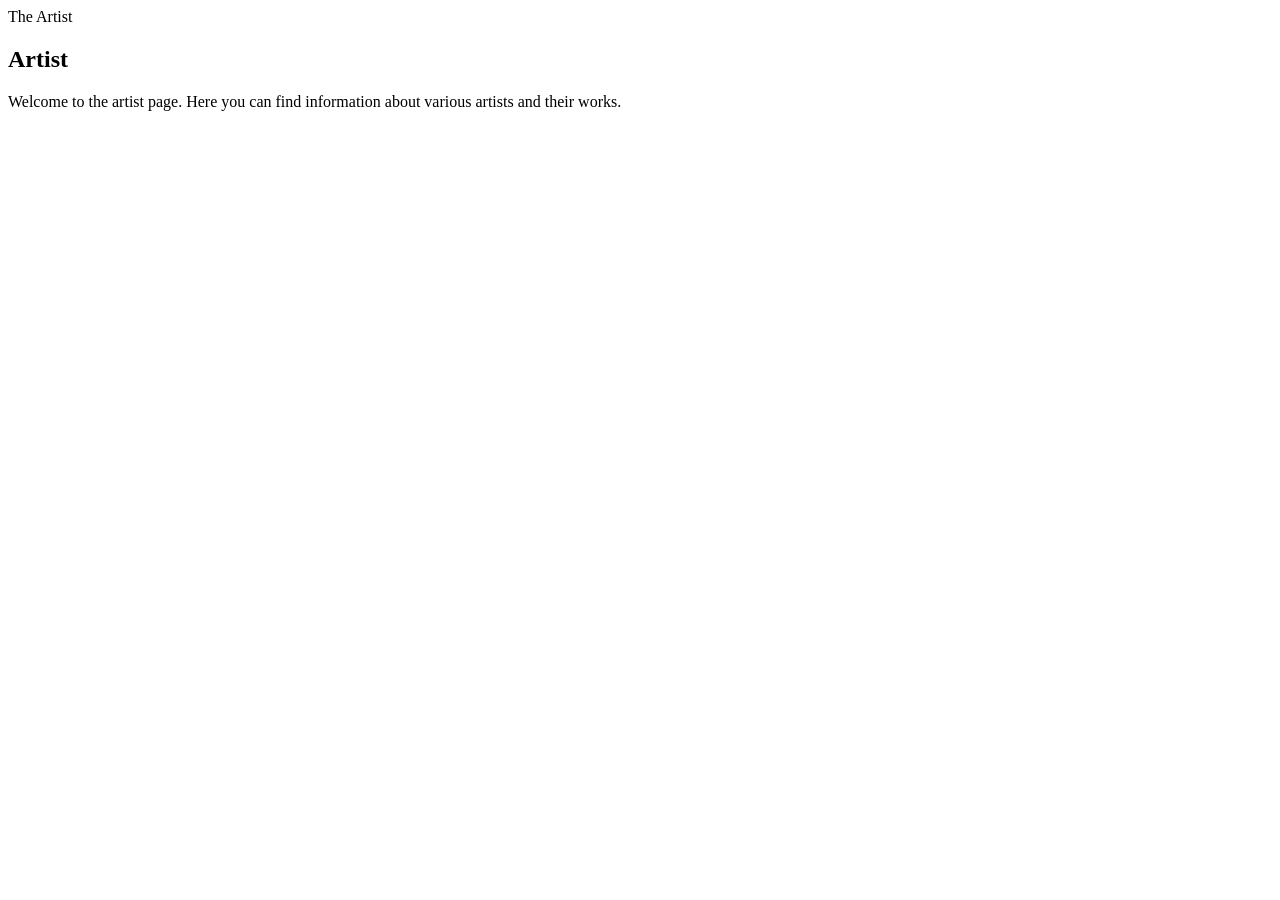
==== theartist.html @ 09667d24 "title, footer fixed title, added footer" ====
<!DOCTYPE html>
<html lang="en">
<head>
    <meta charset="UTF-8">
    <meta name="viewport" content="width=device-width, initial-scale=1.0">
    <title>The Artist</title>

</head>
<body>
    <header> The Artist</header>
    <main>
        <section>
            <h1>Artist</h1>
            <p>Welcome to the artist page. Here you can find information about various artists and their works.</p>
        </section>

        <footer>

        </footer>

</body>
</html>
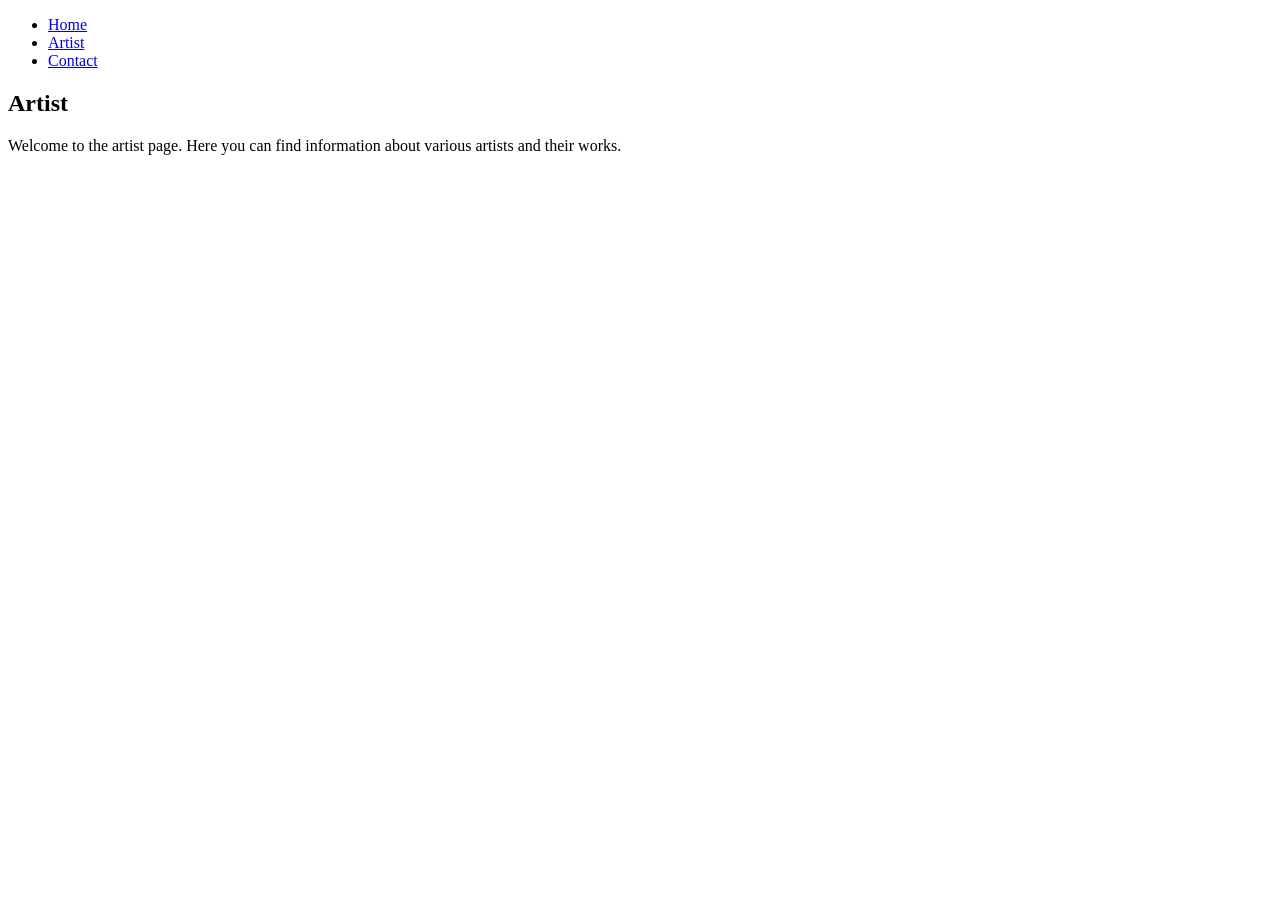
==== commit 07198e02: "added nav bar home, artist, contact for now. Will need to connect other page once we have it...." ====
--- a/theartist.html
+++ b/theartist.html
@@ -7,7 +7,14 @@
 
 </head>
 <body>
-    <header> The Artist</header>
+    <nav id="main-nav">
+        <ul>
+            <li><a href="index.html">Home</a></li>
+            <li><a href="theartist.html">Artist</a></li>
+            <li><a href="contact.html">Contact</a></li>
+        </ul>
+    </nav>
+    
     <main>
         <section>
             <h1>Artist</h1>
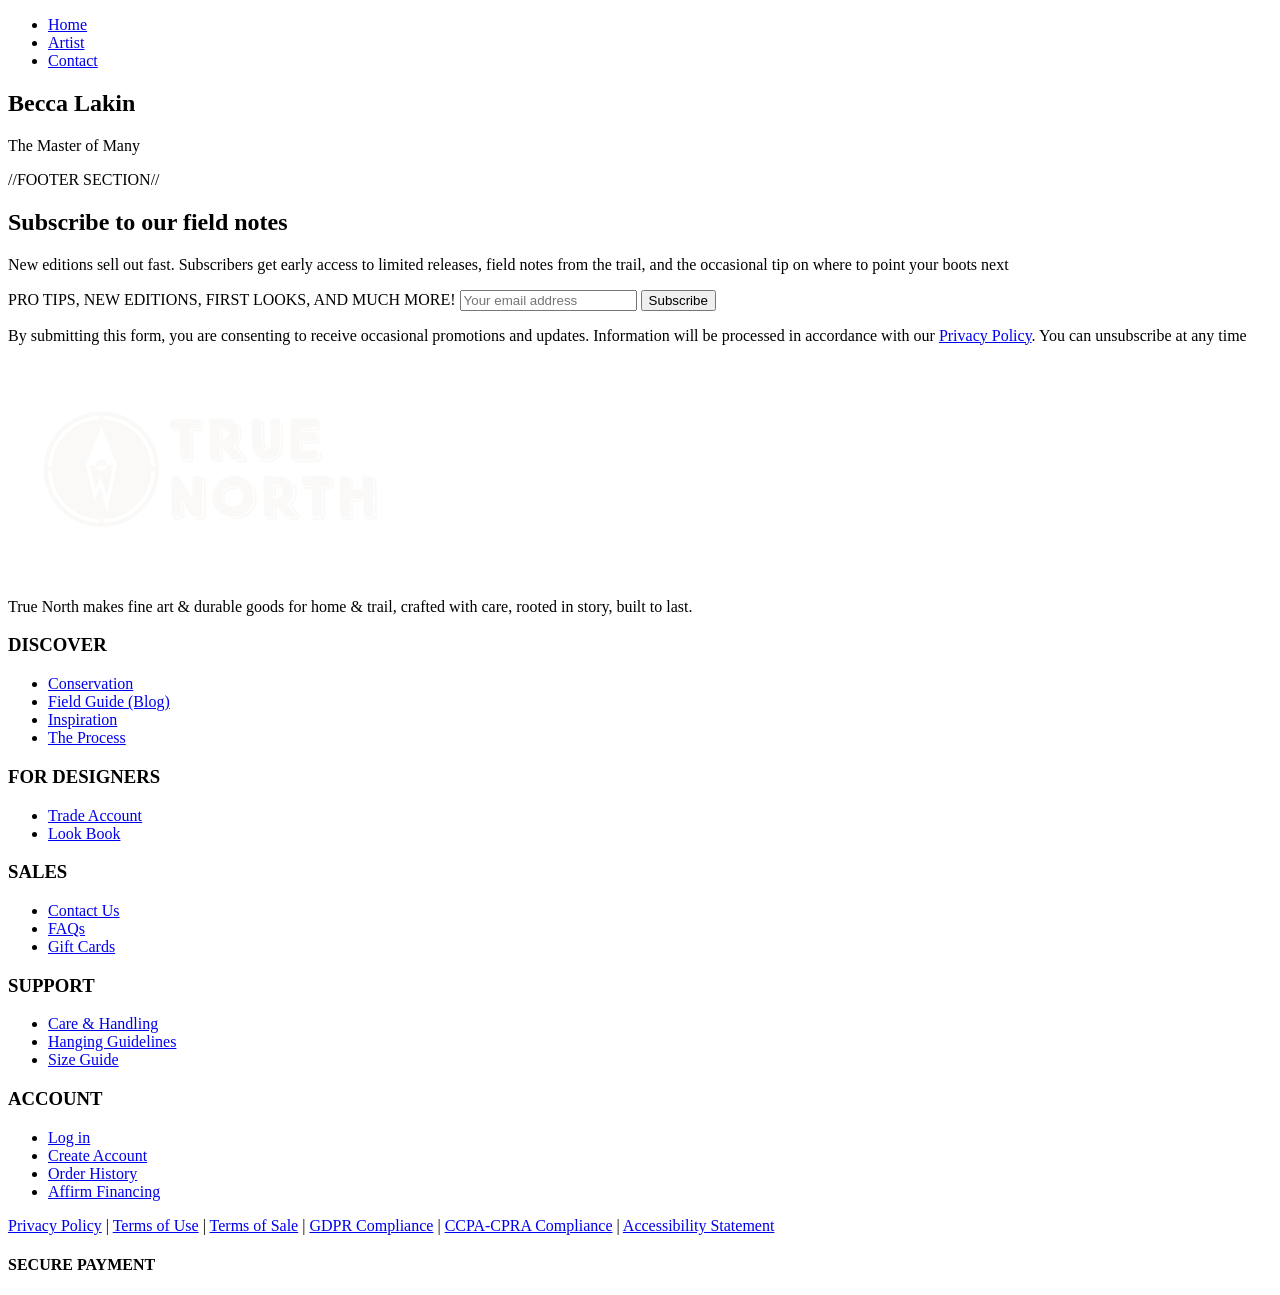
==== commit c1f53002: "added footer html and css" ====
--- a/theartist.html
+++ b/theartist.html
@@ -4,6 +4,7 @@
     <meta charset="UTF-8">
     <meta name="viewport" content="width=device-width, initial-scale=1.0">
     <title>The Artist</title>
+    <link rel="stylesheet" href="css/theartist.css">
 
 </head>
 <body>
@@ -14,16 +15,124 @@
             <li><a href="contact.html">Contact</a></li>
         </ul>
     </nav>
-    
+
     <main>
         <section>
-            <h1>Artist</h1>
-            <p>Welcome to the artist page. Here you can find information about various artists and their works.</p>
+            <h1>Becca Lakin</h1>
+            <p>The Master of Many</p>
         </section>
 
+
+
+
+
+
+
+
+
+
+
+
+        //FOOTER SECTION//
         <footer>
-
-        </footer>
+        <section class="footer-sub">
+            <div class="footer-container">
+                <section class="footer-sub-content">
+                    <h2>Subscribe to our field notes</h2>
+                    <p>New editions sell out fast. Subscribers get early access to limited releases, field notes from the trail, and the occasional tip on where to point your boots next</p>
+                </section>
+                <section class="footer-sub-form">
+                    <form id="newsletter-form">
+                        <label for="sub-email">PRO TIPS, NEW EDITIONS, FIRST LOOKS, AND MUCH MORE!</label>
+                        <input type="email" id="sub-email" name="email" placeholder="Your email address" required>
+                        <button type="submit">Subscribe</button>
+                    </form>
+                    <p>By submitting this form, you are consenting to receive occasional promotions and updates. Information will be processed in accordance with our <a href="#" id="privacy-link">Privacy Policy</a>. You can unsubscribe at any time</p>
+                </section>
+            </div>
+        </section>
+        <section id="footer-links">
+            <div class="footer-container">
+                <section id="footer-social">
+                    <img src="Images/logos/logo_white.png" alt="True North logo" class="logo">
+                    <p>True North makes fine art &amp; durable goods for home &amp; trail, crafted with care, rooted in story, built to last.</p>
+                    <div class="social-links">
+                        <a href="https://facebook.com/yourpage" target="_blank" rel="noopener noreferrer" aria-label="Facebook">
+                            <i class="fa-brands fa-facebook"></i>
+                        </a>
+                        <a href="https://instagram.com/yourpage" target="_blank" rel="noopener noreferrer" aria-label="Instagram">
+                            <i class="fa-brands fa-instagram"></i>
+                        </a>
+                        <a href="https://linkedin.com/company/yourpage" target="_blank" rel="noopener noreferrer" aria-label="LinkedIn">
+                            <i class="fa-brands fa-linkedin"></i>
+                        </a>
+                        <a href="https://pinterest.com/yourpage" target="_blank" rel="noopener noreferrer" aria-label="Pinterest">
+                            <i class="fa-brands fa-pinterest"></i>
+                        </a>
+                    </div>
+                </section>
+                <nav class="footer-discover" aria-labelledby="discover-heading">
+                    <h3 id="discover-heading">DISCOVER</h3>
+                    <ul class="link-list">
+                        <li><a href="#" class="footer-link">Conservation</a></li>
+                        <li><a href="#" class="footer-link">Field Guide (Blog)</a></li>
+                        <li><a href="#" class="footer-link">Inspiration</a></li>
+                        <li><a href="#" class="footer-link">The Process</a></li>
+                    </ul>
+                </nav>
+                <nav class="footer-designers" aria-labelledby="designers-heading">
+                    <h3 id="designers-heading">FOR DESIGNERS</h3>
+                    <ul class="link-list">
+                        <li><a href="#" class="footer-link">Trade Account</a></li>
+                        <li><a href="#" class="footer-link">Look Book</a></li>
+                    </ul>
+                </nav>
+                <nav class="footer-sales" aria-labelledby="sales-heading">
+                    <h3 id="sales-heading">SALES</h3>
+                    <ul class="link-list">
+                        <li><a href="#" class="footer-link">Contact Us</a></li>
+                        <li><a href="#" class="footer-link">FAQs</a></li>
+                        <li><a href="#" class="footer-link">Gift Cards</a></li>
+                    </ul>
+                </nav>
+                <nav class="footer-support" aria-labelledby="support-heading">
+                    <h3 id="support-heading">SUPPORT</h3>
+                    <ul class="link-list">
+                        <li><a href="#" class="footer-link">Care &amp; Handling</a></li>
+                        <li><a href="#" class="footer-link">Hanging Guidelines</a></li>
+                        <li><a href="#" class="footer-link">Size Guide</a></li>
+                    </ul>
+                </nav>
+                <nav class="footer-account" aria-labelledby="account-heading">
+                    <h3 id="account-heading">ACCOUNT</h3>
+                    <ul class="link-list">
+                        <li><a href="#" class="footer-link">Log in</a></li>
+                        <li><a href="#" class="footer-link">Create Account</a></li>
+                        <li><a href="#" class="footer-link">Order History</a></li>
+                        <li><a href="#" class="footer-link">Affirm Financing</a></li>
+                    </ul>
+                </nav>
+            </div>
+        </section>
+        <section id="footer-terms">
+            <div class="footer-container">
+                <section id="term-links">
+                    <p><a href="#">Privacy Policy</a>    |    <a href="#">Terms of Use</a>    |    <a href="#">Terms of Sale</a>    |    <a href="#">GDPR Compliance</a>    |    <a href="#">CCPA-CPRA Compliance</a>    |    <a href="#">Accessibility Statement</a></p>
+                </section>
+                <section id="term-payment">
+                    <h4>SECURE PAYMENT</h4>
+                    <div class="payment-icons">
+                        <i class="fa-brands fa-cc-visa"></i>
+                        <i class="fa-brands fa-cc-mastercard"></i>
+                        <i class="fa-brands fa-cc-amex"></i>
+                        <i class="fa-brands fa-cc-paypal"></i>
+                        <i class="fa-brands fa-cc-amazon-pay"></i>
+                        <i class="fa-brands fa-google-pay"></i>
+                    </div>
+                </section>
+            </div>
+        </section>
+    </footer>
 
 </body>
 </html>
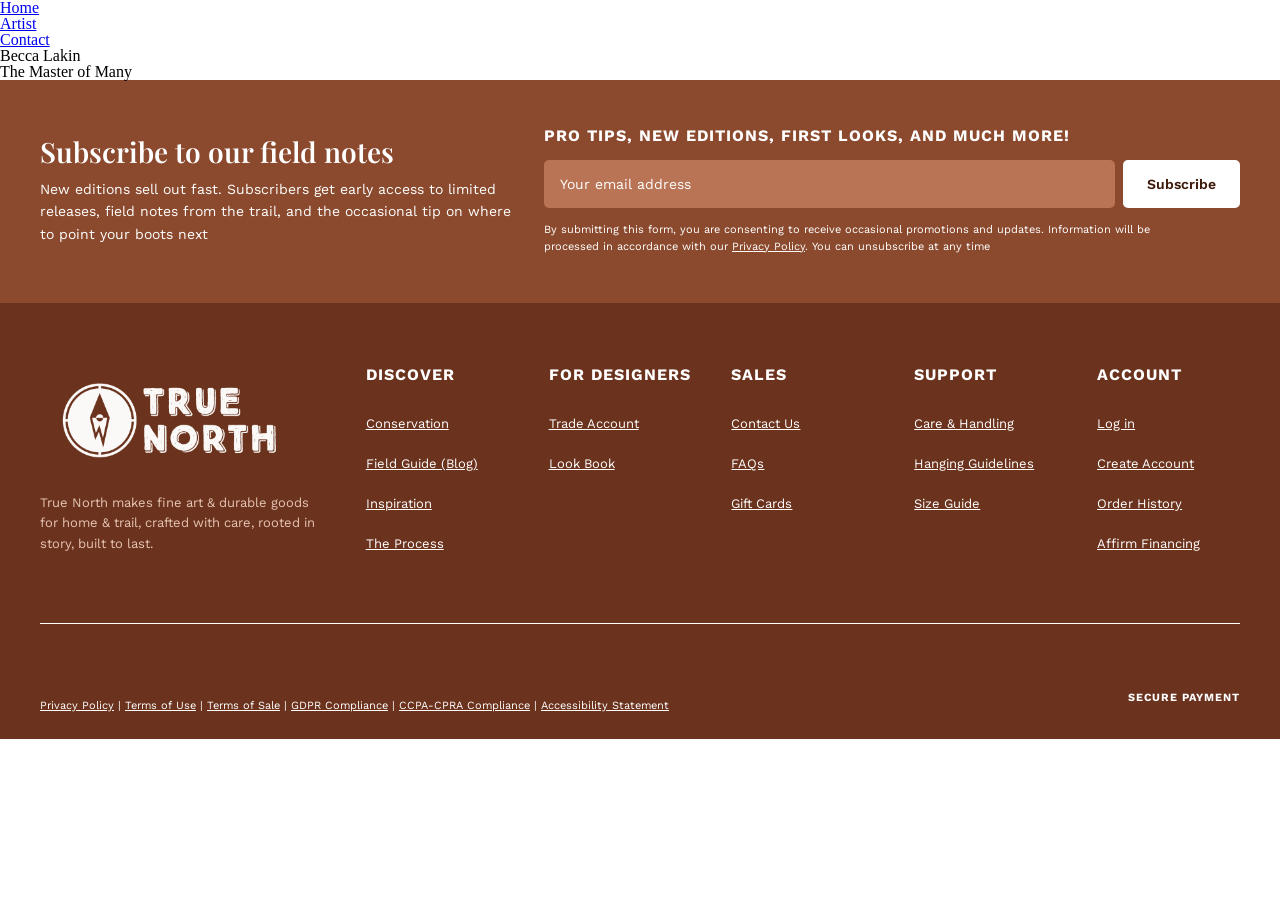
==== commit e4cb216d: "fixed css link, fixed comment not in css folder, fixed stylesheet link and fixed comment" ====
--- a/theartist.html
+++ b/theartist.html
@@ -4,7 +4,7 @@
     <meta charset="UTF-8">
     <meta name="viewport" content="width=device-width, initial-scale=1.0">
     <title>The Artist</title>
-    <link rel="stylesheet" href="css/theartist.css">
+    <link rel="stylesheet" href="theartist.css">
 
 </head>
 <body>
@@ -33,7 +33,7 @@
 
 
 
-        //FOOTER SECTION//
+        <!-- FOOTER SECTION -->
         <footer>
         <section class="footer-sub">
             <div class="footer-container">
--- a/theartist.css
+++ b/theartist.css
@@ -0,0 +1,394 @@
+/* clear styles */
+/* http://meyerweb.com/eric/tools/css/reset/ 
+   v2.0 | 20110126
+   License: none (public domain)
+*/
+
+html, body, div, span, applet, object, iframe,
+h1, h2, h3, h4, h5, h6, p, blockquote, pre,
+a, abbr, acronym, address, big, cite, code,
+del, dfn, em, img, ins, kbd, q, s, samp,
+small, strike, strong, sub, sup, tt, var,
+b, u, i, center,
+dl, dt, dd, ol, ul, li,
+fieldset, form, label, legend,
+table, caption, tbody, tfoot, thead, tr, th, td,
+article, aside, canvas, details, embed, 
+figure, figcaption, footer, header, hgroup, 
+menu, nav, output, ruby, section, summary,
+time, mark, audio, video {
+	margin: 0;
+	padding: 0;
+	border: 0;
+	font-size: 100%;
+	font: inherit;
+	vertical-align: baseline;
+}
+/* HTML5 display-role reset for older browsers */
+article, aside, details, figcaption, figure, 
+footer, header, hgroup, menu, nav, section {
+	display: block;
+}
+body {
+	line-height: 1;
+}
+ol, ul {
+	list-style: none;
+}
+blockquote, q {
+	quotes: none;
+}
+blockquote:before, blockquote:after,
+q:before, q:after {
+	content: '';
+	content: none;
+}
+table {
+	border-collapse: collapse;
+	border-spacing: 0;
+}
+
+*,
+*::before,
+*::after {
+  box-sizing: border-box;
+}
+
+
+  /* ===========================
+    ROOT VARIABLES
+  =========================== */
+
+:root {
+    
+    
+    /* Core */
+    --white: #FFFFFF;
+    --black: #272425;
+  
+    /* Canyon */
+    --canyon-900: #3D1A0A;
+    --canyon-700: #6B331E;
+    --canyon-500: #8B4A2E;
+    --canyon-400: #A45E40;
+    --canyon-300: #B97355;
+    --canyon-200: #D4A08A;
+    --canyon-100: #E6C4B3;
+    --canyon-50:  #F7EDE7;
+  
+    /* Mesa */
+    --mesa-900: #7A6A57;
+    --mesa-700: #A8967F;
+    --mesa-500: #D2C4AF;
+    --mesa-300: #E4DBD0;
+    --mesa-100: #F2EDE7;
+    --mesa-50:  #FAF8F5;
+  
+    /* Limestone */
+    --limestone-0: #FFFEF2;
+  
+    /* Marigold */
+    --marigold-900: #6B4E10;
+    --marigold-700: #9A7020;
+    --marigold-500: #CA9C37;
+    --marigold-400: #D9B05A;
+    --marigold-300: #E8CA8E;
+    --marigold-200: #F0DDB5;
+    --marigold-100: #F5E8C8;
+    --marigold-50:  #FDF6E8;
+  
+    /* Alpine */
+    --alpine-900: #1A2212;
+    --alpine-700: #2C3820;
+    --alpine-500: #3E5030;
+    --alpine-400: #4F6840;
+    --alpine-300: #7A9168;
+    --alpine-200: #A8BD98;
+    --alpine-100: #C8D8BC;
+    --alpine-50:  #EAF2E4;
+  
+    /* Glacier */
+    --glacier-900: #1F3A4F;
+    --glacier-700: #2D5470;
+    --glacier-500: #437394;
+    --glacier-400: #5A8FAD;
+    --glacier-300: #8CB8CF;
+    --glacier-200: #B2D3E3;
+    --glacier-100: #C8DFE9;
+    --glacier-50:  #EAF4F8;
+  
+  /* Fonts */
+    --font-heading: "Playfair Display", Georgia, serif;
+    --font-body: "Work Sans", system-ui, sans-serif;
+  }
+  
+  
+  /* ===========================
+     PLAYFAIR DISPLAY
+  =========================== */
+  
+  @font-face {
+    font-family: "Playfair Display";
+    src: url("../fonts/variable/PlayfairDisplay-VariableFont_wght.ttf") format("truetype");
+    font-style: normal;
+    font-weight: 400 900;
+    font-display: swap;
+  }
+  
+  @font-face {
+    font-family: "Playfair Display";
+    src: url("../fonts/variable/PlayfairDisplay-Italic-VariableFont_wght.ttf") format("truetype");
+    font-style: italic;
+    font-weight: 400 900;
+    font-display: swap;
+  }
+  
+  /* ===========================
+     WORK SANS
+  =========================== */
+  
+  @font-face {
+    font-family: "Work Sans";
+    src: url("../fonts/variable/WorkSans-VariableFont_wght.ttf") format("truetype");
+    font-style: normal;
+    font-weight: 100 900;
+    font-display: swap;
+  }
+  
+  @font-face {
+    font-family: "Work Sans";
+    src: url("../fonts/variable/WorkSans-Italic-VariableFont_wght.ttf") format("truetype");
+    font-style: italic;
+    font-weight: 100 900;
+    font-display: swap;
+  }
+
+  /* ===========================
+   FOOTER
+=========================== */
+
+footer {
+    font-family: var(--font-body);
+}
+
+/* --- Subscribe band --- */
+
+.footer-container {
+    width: 100%;
+    margin: 0;
+}
+
+.footer-sub {
+    background-color: var(--canyon-500);
+    color: var(--white);
+    padding: 48px 40px;
+}
+
+.footer-sub .footer-container {
+    display: flex;
+    justify-content: space-between;
+    align-items: center;
+    gap: 24px;
+}
+
+.footer-sub-content {
+    max-width: 480px;
+}
+
+.footer-sub-content h2 {
+    font-family: var(--font-heading);
+    font-size: 28px;
+    font-weight: 600;
+    margin-bottom: 12px;
+}
+
+.footer-sub-content p {
+    font-size: 14px;
+    line-height: 1.6;
+    color: var(--white);
+}
+
+.footer-sub-form label {
+    flex-basis: 100%;
+    display: block;
+    font-size: 16px;
+    font-weight: bold;
+    letter-spacing: 1px;
+    margin-bottom: 8px;
+    color: var(--white);
+}
+
+.footer-sub-form form {
+    display: flex;
+    flex-wrap: wrap;
+    gap: 8px;
+}
+
+#sub-email {
+    flex: 1 1 320px;
+    padding: 16px;
+    border: none;
+    border-radius: 5px;
+    background: var(--canyon-300);
+    color: var(--white);
+    font-family: var(--font-body);
+    font-size: 14px;
+}
+
+#sub-email::placeholder {
+    color: var(--white);
+}
+
+.footer-sub-form button {
+    padding: 12px 24px;
+    background: var(--white);
+    color: var(--canyon-900);
+    border: none;
+    border-radius: 5px;
+    font-family: var(--font-body);
+    font-weight: 600;
+    font-size: 14px;
+    cursor: pointer;
+}
+
+.footer-sub-form button:hover {
+    background: var(--canyon-100);
+}
+
+.footer-sub-form > p {
+    font-size: 11px;
+    line-height: 1.5;
+    color: var(--white);
+    margin-top: 14px;
+    max-width: 640px;
+}
+
+.footer-sub-form a {
+    color: var(--white);
+    text-decoration: underline;
+}
+
+/* --- Link columns band --- */
+
+#footer-links {
+    background-color: var(--canyon-700);
+    color: var(--white);
+    padding: 48px 40px;
+}
+
+#footer-links .footer-container {
+    display: grid;
+    grid-template-columns: 2fr 1fr 1fr 1fr 1fr 1fr;
+    gap: 40px;
+    padding-bottom: 48px;
+    border-bottom: 1px solid var(--white);
+}
+
+#footer-social .logo {
+    height: auto;
+    width: 260px;
+}
+
+#footer-social p {
+    font-size: 13px;
+    line-height: 1.6;
+    color: var(--canyon-100);
+    max-width: 300px;
+    margin-bottom: 20px;
+}
+
+.social-links {
+    display: flex;
+    gap: 24px;
+}
+
+.social-links a {
+    color: var(--white);
+    font-size: 36px;
+}
+
+.social-links a:hover {
+    color: var(--canyon-100);
+}
+
+#footer-links nav h3 {
+    font-size: 16px;
+    letter-spacing: 1px;
+    font-weight: bold;
+    margin-top: 16px;
+    margin-bottom: 32px;
+}
+
+.link-list li {
+    margin-bottom: 24px;
+}
+
+.footer-link {
+    color: var(--white);
+    text-decoration: underline;
+    font-size: 13px;
+}
+
+.footer-link:hover {
+    color: var(--canyon-200);
+    text-decoration: underline;
+}
+
+/* --- Legal / payment band --- */
+
+#footer-terms {
+    background-color: var(--canyon-700);
+    color: var(--white);
+    padding: 20px 40px;
+}
+
+#footer-terms .footer-container {
+    display: flex;
+    justify-content: space-between;
+    align-items: center;
+    gap: 24px;
+}
+
+#term-links {
+    flex: 1;
+}
+
+#term-links p {
+    font-size: 11px;
+    color: var(--white);
+    margin: 0;
+}
+
+#term-links a {
+    color: var(--white);
+    text-decoration: underline;
+}
+
+#term-links a:hover {
+    color: var(--white);
+}
+
+#term-payment {
+    display: flex;
+    flex-direction: column;
+    align-items: flex-end;
+    gap: 16px;
+    flex-shrink: 0;
+}
+
+#term-payment h4 {
+    font-size: 11px;
+    font-weight: bold;
+    letter-spacing: 1px;
+    color: var(--white);
+}
+
+.payment-icons {
+    display: flex;
+    gap: 12px;
+}
+
+.payment-icons i {
+    font-size: 20px;
+    color: var(--white);
+}
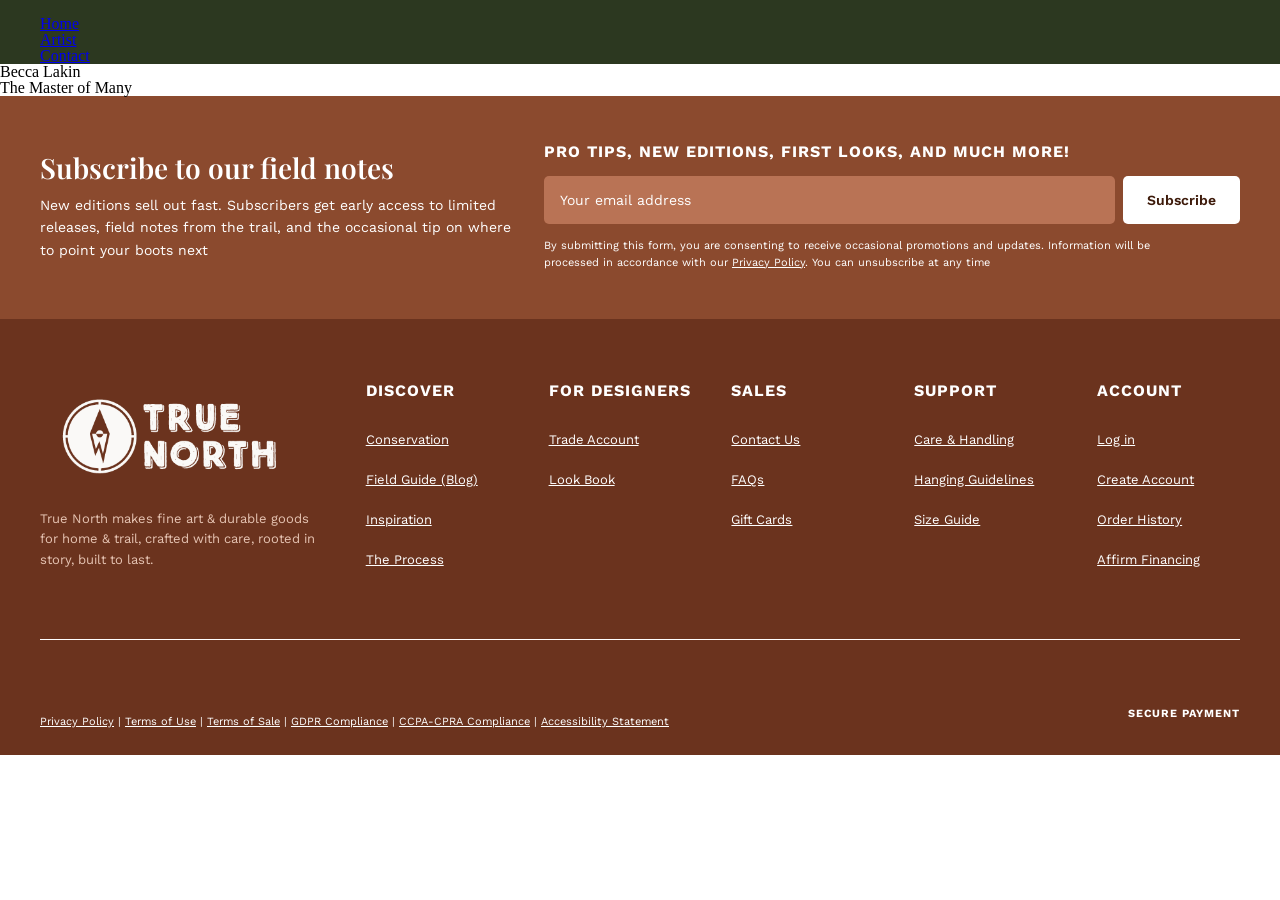
==== commit fb7e368f: "css to navigation added css to navigation, added media queries on css comments" ====
--- a/theartist.html
+++ b/theartist.html
@@ -8,6 +8,9 @@
 
 </head>
 <body>
+
+    <!-- NAVIGATION BAR -->
+
     <nav id="main-nav">
         <ul>
             <li><a href="index.html">Home</a></li>
@@ -16,7 +19,7 @@
         </ul>
     </nav>
 
-    <main>
+    <main id="artist-main">
         <section>
             <h1>Becca Lakin</h1>
             <p>The Master of Many</p>
--- a/theartist.css
+++ b/theartist.css
@@ -392,3 +392,24 @@
     font-size: 20px;
     color: var(--white);
 }
+
+
+/* GLOBAL STYLES*/
+
+/*nav*/
+#main-nav {
+    background-color: var(--alpine-700);
+    color: var(--mesa-50);
+    padding: 16px 40px;
+    width: 1440px;
+    height: 64px;
+}
+
+/* MEDIA QUERY (medium) */
+/* MEDIA QUERY (large) */
+/* MEDIA QUERY (xl) */
+
+
+
+
+
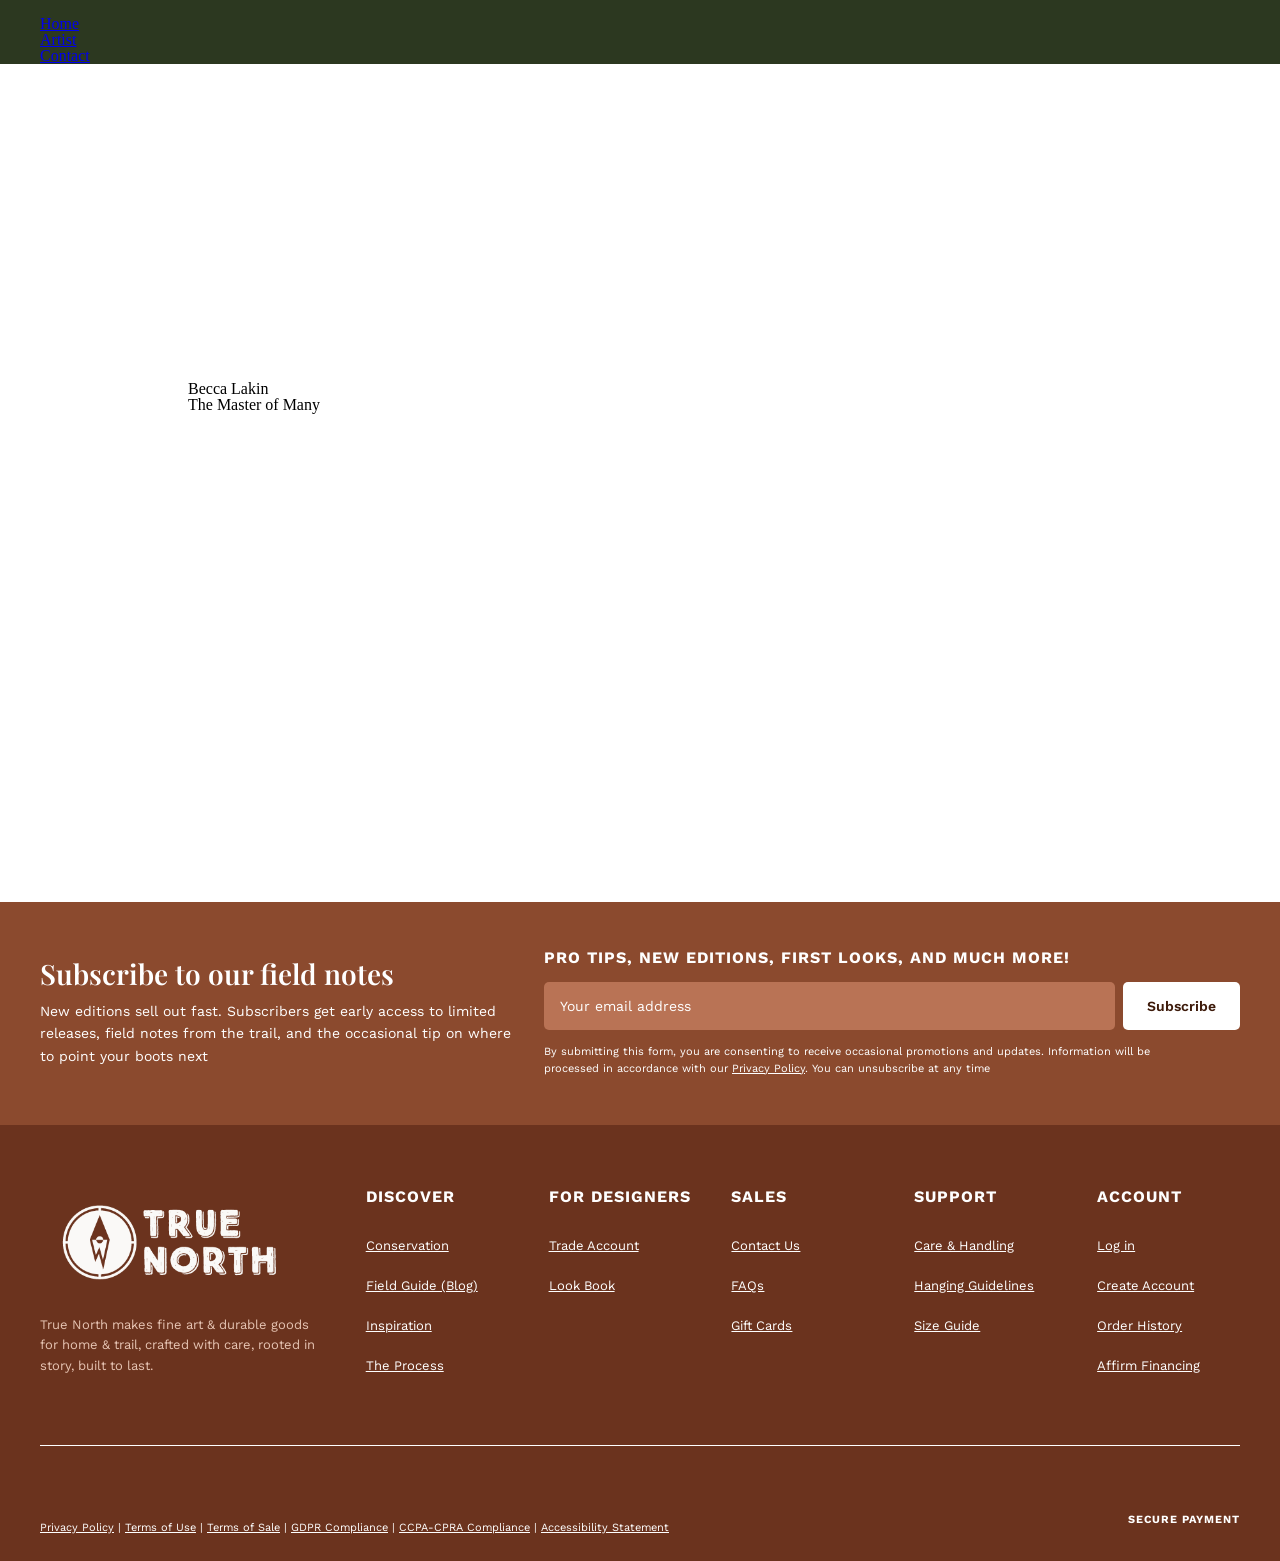
==== commit 28657e46: "added css for main and header, fixed html footer was inside main by accident so I took it out of the" ====
--- a/theartist.html
+++ b/theartist.html
@@ -20,7 +20,7 @@
     </nav>
 
     <main id="artist-main">
-        <section>
+        <section id="artist-header">
             <h1>Becca Lakin</h1>
             <p>The Master of Many</p>
         </section>
@@ -36,8 +36,10 @@
 
 
 
-        <!-- FOOTER SECTION -->
-        <footer>
+    </main>
+
+    <!-- FOOTER SECTION -->
+    <footer>
         <section class="footer-sub">
             <div class="footer-container">
                 <section class="footer-sub-content">
--- a/theartist.css
+++ b/theartist.css
@@ -405,6 +405,18 @@
     height: 64px;
 }
 
+#artist-main{
+    display: flex;
+    width: 732px;
+    height: 838px;
+    padding: 317px 133px 317px 188px;
+    flex-direction: column;
+    align-items: flex-start;
+    gap: 8px;
+}
+#artist-header{
+
+}
 /* MEDIA QUERY (medium) */
 /* MEDIA QUERY (large) */
 /* MEDIA QUERY (xl) */
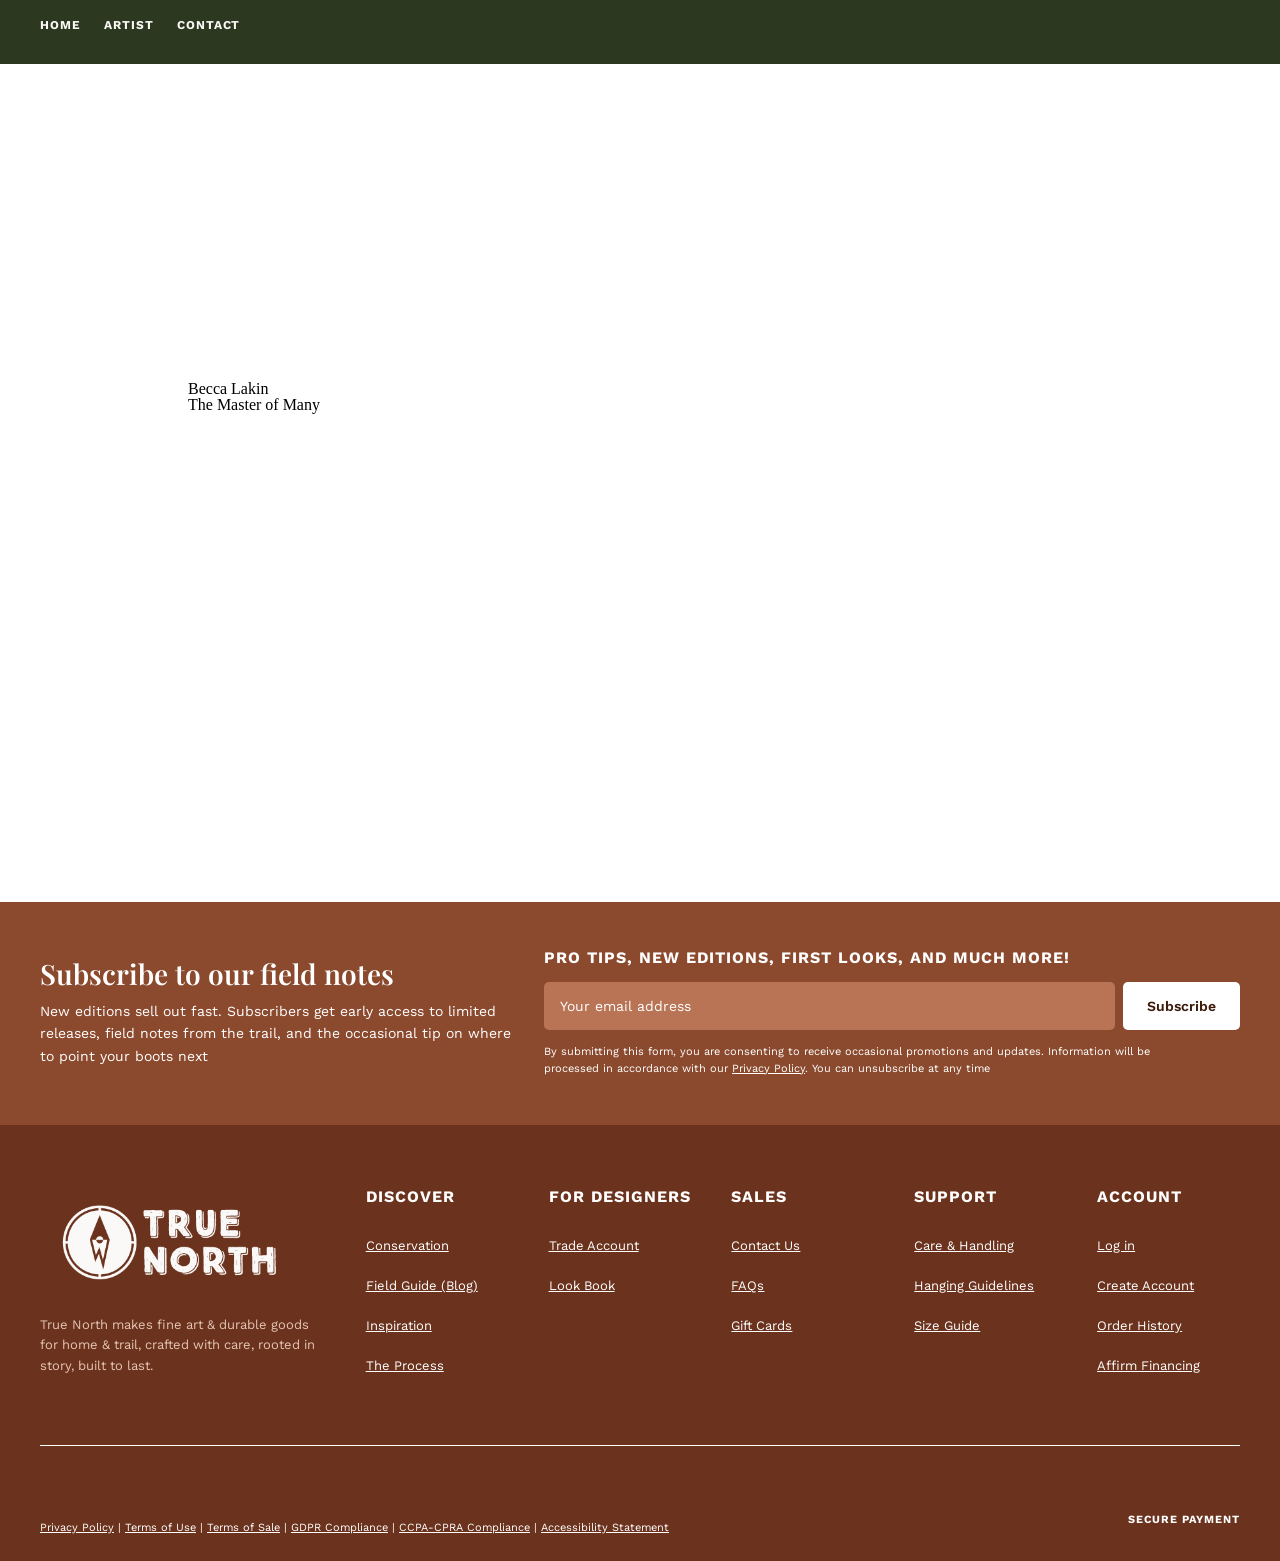
==== commit 8c4ae160: "fixed nav links added <a> to the nav links, then fixed css" ====
--- a/theartist.html
+++ b/theartist.html
@@ -12,7 +12,7 @@
     <!-- NAVIGATION BAR -->
 
     <nav id="main-nav">
-        <ul>
+        <ul class="nav-links"   >
             <li><a href="index.html">Home</a></li>
             <li><a href="theartist.html">Artist</a></li>
             <li><a href="contact.html">Contact</a></li>
--- a/theartist.css
+++ b/theartist.css
@@ -404,6 +404,23 @@
     width: 1440px;
     height: 64px;
 }
+.nav-links {
+    display: flex;
+    gap: 24px;
+    text-align: center;
+}
+
+.nav-links a {
+    color: #FAF8F5;
+    font-family: "Work Sans";
+    font-size: 12px;
+    font-style: normal;
+    font-weight: 700;
+    line-height: normal;
+    letter-spacing: 0.84px;
+    text-transform: uppercase;
+    text-decoration: none;
+}
 
 #artist-main{
     display: flex;
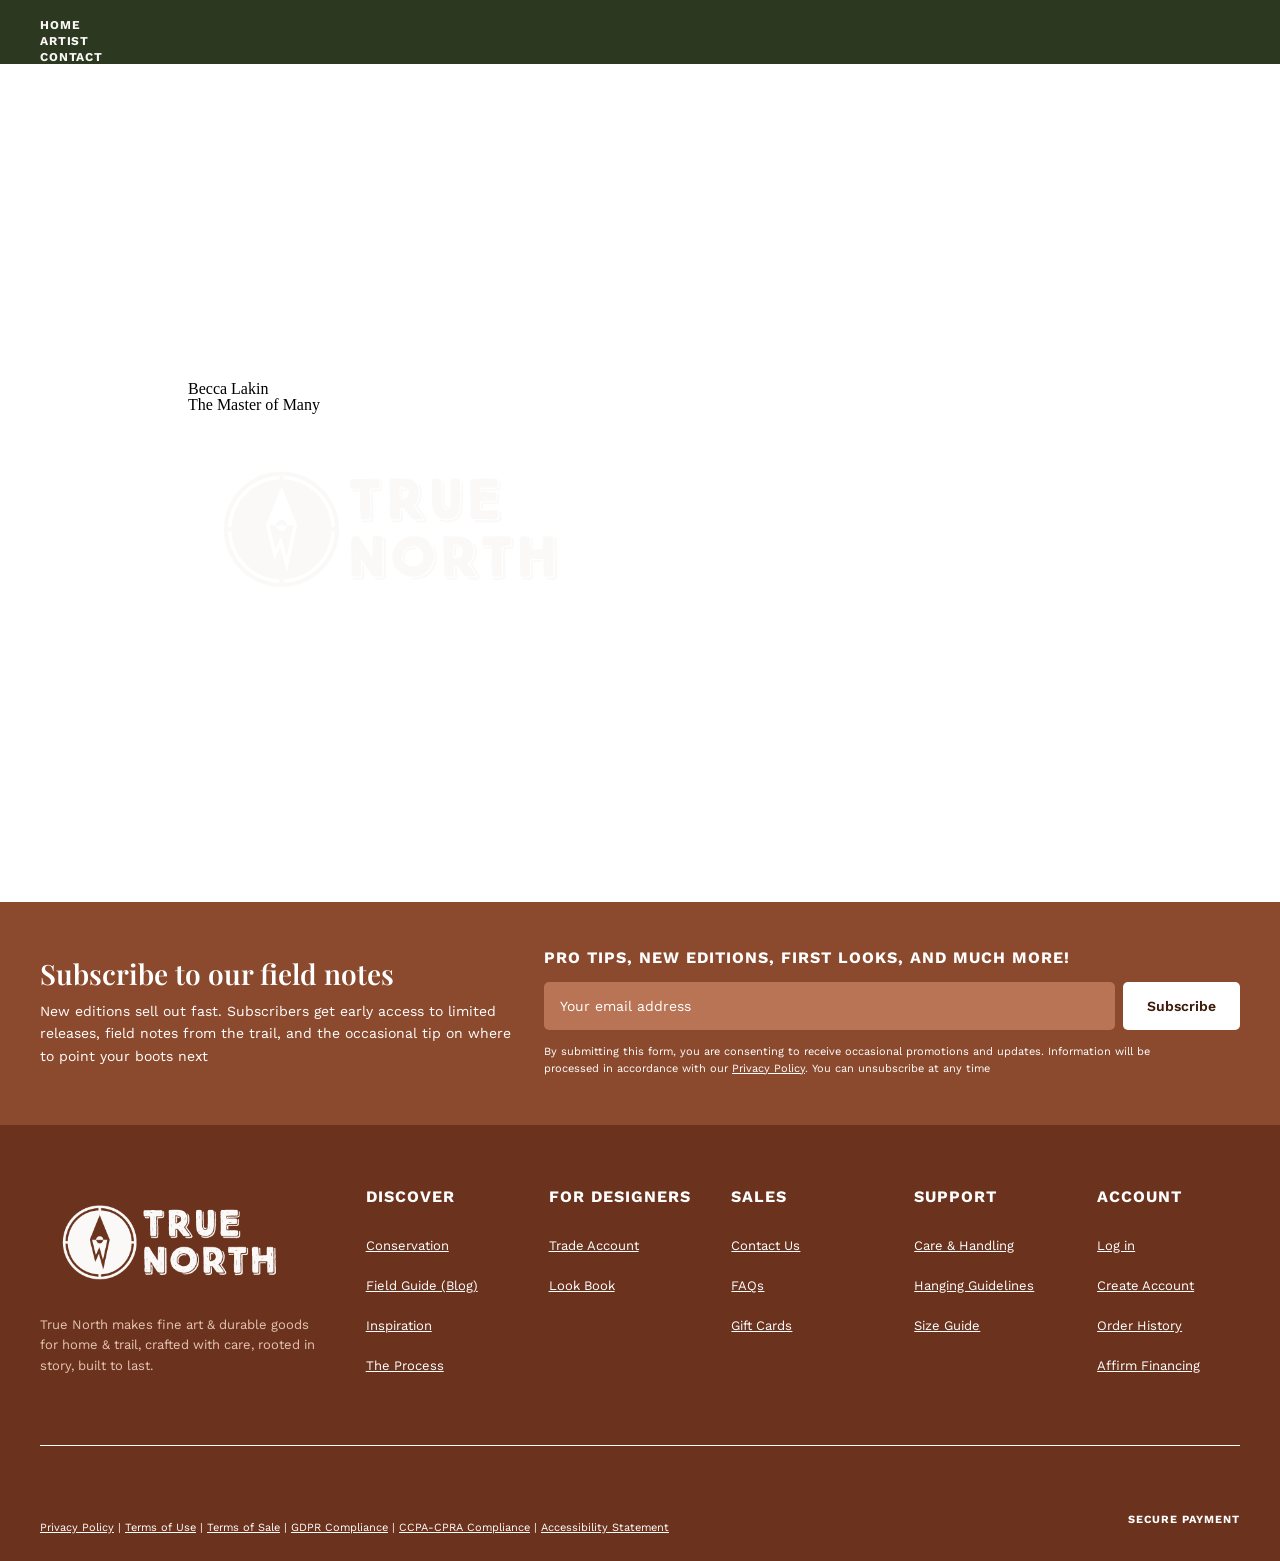
==== commit 092499ec: "removed nav, added img placeholder used logo as placeholder, deleted extra nav css" ====
--- a/theartist.html
+++ b/theartist.html
@@ -23,6 +23,12 @@
         <section id="artist-header">
             <h1>Becca Lakin</h1>
             <p>The Master of Many</p>
+        </section>
+
+    <section id="artist-picture">
+        <div class="artist-image">
+            <img src="Images/logos/logo_white.png" alt="this is a placeholder for now">
+        </div>
         </section>
 
 
--- a/theartist.css
+++ b/theartist.css
@@ -404,11 +404,6 @@
     width: 1440px;
     height: 64px;
 }
-.nav-links {
-    display: flex;
-    gap: 24px;
-    text-align: center;
-}
 
 .nav-links a {
     color: #FAF8F5;
